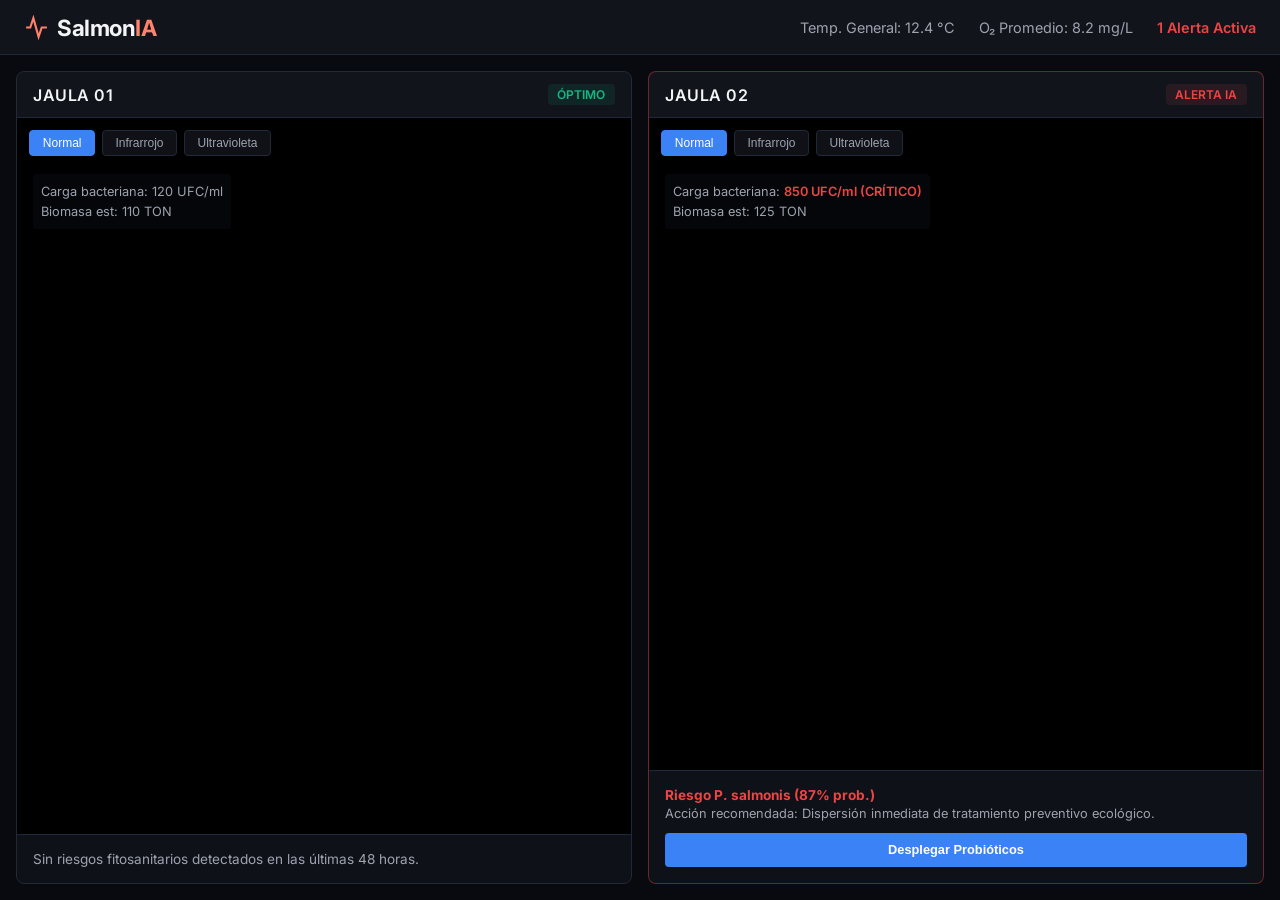
==== dashboard.html @ d53061c5 "Estructura general de la página terminado, falta implementar bien la idea del prototipo" ====
<!DOCTYPE html>
<html lang="es">
<head>
    <meta charset="UTF-8">
    <meta name="viewport" content="width=device-width, initial-scale=1.0">
    <title>SalmonIA Dashboard</title>
    <link href="https://fonts.googleapis.com/css2?family=Inter:wght@300;400;600;700&display=swap" rel="stylesheet">
    <link rel="stylesheet" href="css/shared.css">
    <link rel="stylesheet" href="css/dashboard.css">
    <link rel="icon" type="image/png" href="assets/favicon.png">
    <script src="https://aframe.io/releases/1.4.2/aframe.min.js"></script>
</head>
<body>
    <header class="top-nav">
        <div class="logo">
            <svg aria-hidden="true" width="25" height="25" viewBox="0 0 24 24" fill="none" stroke="currentColor" stroke-width="2">
                <path d="M2 12h4l3-9 5 18 3-9h5"/>
            </svg>
            <span>Salmon<span class="text-salmon">IA</span></span>
        </div>
        <div class="quick-stats">
            <span>Temp. General: 12.4 °C</span>
            <span>O₂ Promedio: 8.2 mg/L</span>
            <span class="alert-text">1 Alerta Activa</span>
        </div>
    </header>

    <main class="dashboard">
        <section class="cage-card" id="cage-1">
            <header class="cage-header">
                <h2>JAULA 01</h2>
                <span class="status-badge success">ÓPTIMO</span>
            </header>

            <div class="live-viewer">
                <div class="controls">
                    <button class="tab-btn active" onclick="setFilterMode('normal', 'cage-1')">Normal</button>
                    <button class="tab-btn" onclick="setFilterMode('infrarrojo', 'cage-1')">Infrarrojo</button>
                    <button class="tab-btn" onclick="setFilterMode('ultravioleta', 'cage-1')">Ultravioleta</button>
                </div>

                <a-scene embedded vr-mode-ui="enabled: false">
                    <a-assets>
                        <video id="video360-j1" src="assets/jaula1.mp4" autoplay loop muted playsinline crossorigin="anonymous"></video>
                    </a-assets>
                    <a-videosphere src="#video360-j1"></a-videosphere>
                </a-scene>

                <div class="hud-overlay">
                    <div class="hud-data">
                        <p>Carga bacteriana: 120 UFC/ml</p>
                        <p>Biomasa est: 110 TON</p>
                    </div>
                </div>
            </div>

            <footer class="cage-footer">
                <p class="meta-text">Sin riesgos fitosanitarios detectados en las últimas 48 horas.</p>
            </footer>
        </section>

        <section class="cage-card alert-layout" id="cage-2">
            <header class="cage-header">
                <h2>JAULA 02</h2>
                <span class="status-badge danger" id="status-j2">ALERTA IA</span>
            </header>

            <div class="live-viewer">
                <div class="controls">
                    <button class="tab-btn active" onclick="setFilterMode('normal', 'cage-2')">Normal</button>
                    <button class="tab-btn" onclick="setFilterMode('infrarrojo', 'cage-2')">Infrarrojo</button>
                    <button class="tab-btn" onclick="setFilterMode('ultravioleta', 'cage-2')">Ultravioleta</button>
                </div>

                <a-scene embedded vr-mode-ui="enabled: false">
                    <a-assets>
                        <video id="video360-j2" src="assets/jaula2_final.mp4" autoplay loop muted playsinline crossorigin="anonymous"></video>
                    </a-assets>
                    <a-videosphere src="#video360-j2"></a-videosphere>
                </a-scene>

                <div class="hud-overlay">
                    <div class="hud-data" id="hud-data-j2">
                        <p>Carga bacteriana: <span class="danger-text">850 UFC/ml (CRÍTICO)</span></p>
                        <p>Biomasa est: 125 TON</p>
                    </div>
                </div>
            </div>

            <footer class="cage-footer" id="prediction-panel-j2">
                <div class="alert-info">
                    <strong>Riesgo P. salmonis (87% prob.)</strong>
                    <p>Acción recomendada: Dispersión inmediata de tratamiento preventivo ecológico.</p>
                </div>
                <div class="actions">
                    <button class="btn primary" id="btn-probiotics" onclick="deployProbiotics()">Desplegar Probióticos</button>
                </div>
            </footer>
        </section>
    </main>

    <script src="javascript/filters.js"></script>
    <script src="javascript/index.js"></script>
</body>
</html>
---- css/shared.css ----
/* =========================================
   VARIABLES GLOBALES (COMPARTIDAS)
========================================= */
:root {
    --bg-main: #090a0f;
    --bg-surface: #12141c;
    --text-main: #f3f4f6;
    --text-muted: #9ca3af;
    --accent: #3b82f6;
    --success: #10b981;
    --warning: #f59e0b;
    --danger: #ef4444;
    --border: #1f2937;
    --brand-salmon: #ff826b; 
    --header-height: 55px;
}

/* =========================================
   RESET & TYPOGRAPHY
========================================= */
* {
    box-sizing: border-box;
    margin: 0;
    padding: 0;
}

body {
    font-family: 'Inter', system-ui, -apple-system, sans-serif;
    background-color: var(--bg-main);
    color: var(--text-main);
}

/* =========================================
   MARCA Y LOGO
========================================= */
.logo {
    display: flex;
    align-items: center;
    gap: 0.5rem;
    font-weight: 700;
    font-size: 1.4rem;
    letter-spacing: -0.5px;
}

.logo svg {
    color: var(--brand-salmon);
}

.text-salmon {
    color: var(--brand-salmon);
}

/* =========================================
   BOTONES GLOBALES
========================================= */
.btn {
    display: inline-block;
    text-align: center;
    text-decoration: none;
    padding: 0.6rem 1rem;
    border: none;
    border-radius: 4px;
    cursor: pointer;
    font-weight: 500;
    font-size: 0.8rem;
    transition: background-color 0.2s ease, opacity 0.2s ease, transform 0.1s ease;
}

.btn:active {
    transform: scale(0.98);
}

.btn.primary {
    background: var(--brand-salmon); /* Cambié el botón principal al color de la marca */
    color: #000;
    font-weight: 600;
}

.btn.primary:hover:not(:disabled) {
    background: #ff6b50; 
}

.btn:disabled {
    opacity: 0.6;
    cursor: not-allowed;
}
---- css/dashboard.css ----
/* =========================================
   HEADER / TOP NAV
========================================= */
.top-nav {
    display: flex;
    justify-content: space-between;
    align-items: center;
    padding: 0 1.5rem;
    background-color: var(--bg-surface);
    border-bottom: 1px solid var(--border);
    font-size: 0.9rem;
    height: var(--header-height);
}

.logo {
    display: flex;
    align-items: center;
    gap: 0.5rem;
    font-weight: 700;       /* Letra más gruesa */
    font-size: 1.4rem;      /* Tamaño más grande */
    letter-spacing: -0.5px; /* Las letras un poco más juntas para que parezca un logo */
}

/* Clase para pintar la "IA" */
.text-salmon {
    color: var(--brand-salmon);
}

.quick-stats {
    display: flex;
    gap: 1.5rem;
    color: var(--text-muted);
}

.alert-text {
    color: var(--danger);
    font-weight: 600;
}

/* =========================================
   LAYOUT: DASHBOARD
========================================= */
.dashboard {
    display: grid;
    grid-template-columns: repeat(2, 1fr);
    height: calc(100dvh - var(--header-height));
    gap: 1rem;
    padding: 1rem;
}

/* =========================================
   COMPONENTS: CAGE CARDS
========================================= */
.cage-card {
    background: var(--bg-surface);
    border: 1px solid var(--border);
    border-radius: 8px;
    display: flex;
    flex-direction: column;
    overflow: hidden;
    height: 100%;
}

.cage-card.alert-layout {
    border-color: rgba(239, 68, 68, 0.4);
}

.cage-header {
    display: flex;
    justify-content: space-between;
    align-items: center;
    padding: 0.75rem 1rem;
    border-bottom: 1px solid var(--border);
}

.cage-header h2 {
    font-size: 1rem;
    font-weight: 600;
    letter-spacing: 0.5px;
}

/* Badges */
.status-badge {
    font-size: 0.75rem;
    font-weight: 600;
    padding: 0.2rem 0.6rem;
    border-radius: 4px;
}
.status-badge.success { background: rgba(16, 185, 129, 0.1); color: var(--success); }
.status-badge.danger  { background: rgba(239, 68, 68, 0.1); color: var(--danger); }

/* =========================================
   COMPONENTS: LIVE VIEWER (A-FRAME)
========================================= */
.live-viewer {
    position: relative;
    background: #000;
    flex-grow: 1;
    min-height: 0;
}

a-scene {
    width: 100%;
    height: 100%;
    display: block; /* Evita márgenes fantasma debajo del canvas */
}

/* Controles de filtro */
.controls {
    position: absolute;
    top: 0.75rem;
    left: 0.75rem;
    z-index: 10;
    display: flex;
    gap: 0.4rem;
}

.tab-btn {
    background: rgba(18, 20, 28, 0.85);
    color: var(--text-muted);
    border: 1px solid var(--border);
    padding: 0.3rem 0.8rem;
    border-radius: 4px;
    cursor: pointer;
    font-size: 0.75rem;
    transition: background-color 0.2s ease, border-color 0.2s ease, color 0.2s ease;
}

.tab-btn:hover {
    background: rgba(18, 20, 28, 1);
}

.tab-btn.active {
    background: var(--accent);
    color: white;
    border-color: var(--accent);
}

/* HUD Overlay */
.hud-overlay {
    position: absolute;
    inset: 0;
    pointer-events: none;
    padding: 3.5rem 1rem 1rem 1rem;
}

.hud-data {
    font-size: 0.8rem;
    color: var(--text-muted);
    line-height: 1.5;
    background: rgba(9, 10, 15, 0.6);
    padding: 0.5rem;
    border-radius: 4px;
    display: inline-block;
}

.danger-text {
    color: var(--danger);
    font-weight: 600;
}

/* =========================================
   COMPONENTS: CAGE FOOTER & ACTIONS
========================================= */
.cage-footer {
    padding: 1rem;
    background: rgba(9, 10, 15, 0.3);
    border-top: 1px solid var(--border);
    font-size: 0.85rem;
}

.meta-text {
    color: var(--text-muted);
}

.alert-info {
    margin-bottom: 0.75rem;
}

.alert-info strong {
    color: var(--danger);
    display: block;
    margin-bottom: 0.2rem;
}

.alert-info p {
    color: var(--text-muted);
    font-size: 0.8rem;
}

/* Buttons */
.btn {
    width: 100%;
    padding: 0.6rem;
    border: none;
    border-radius: 4px;
    cursor: pointer;
    font-weight: 500;
    font-size: 0.8rem;
    transition: background-color 0.2s ease, opacity 0.2s ease;
}

.btn.primary {
    background: var(--accent);
    color: white;
}

.btn.primary:hover:not(:disabled) {
    background: #2563eb; /* Un azul más oscuro para el hover */
}

.btn:disabled {
    opacity: 0.6;
    cursor: not-allowed;
}

/* =========================================
   LOADER / PANTALLA DE INICIO
========================================= */
.loader-title {
    position: fixed;
    top: 0;
    left: 0;
    width: 100vw;
    height: 100dvh;
    z-index: 9999;
    background-color: rgba(9, 10, 15, 0.85);
    backdrop-filter: blur(8px); /* Efecto cristalino moderno */
    display: flex;
    flex-direction: column;
    justify-content: center;
    align-items: center;
    gap: 1rem;
    color: var(--text-main);
    font-size: 1.2rem;
    cursor: pointer;
    transition: opacity 0.3s ease;
}
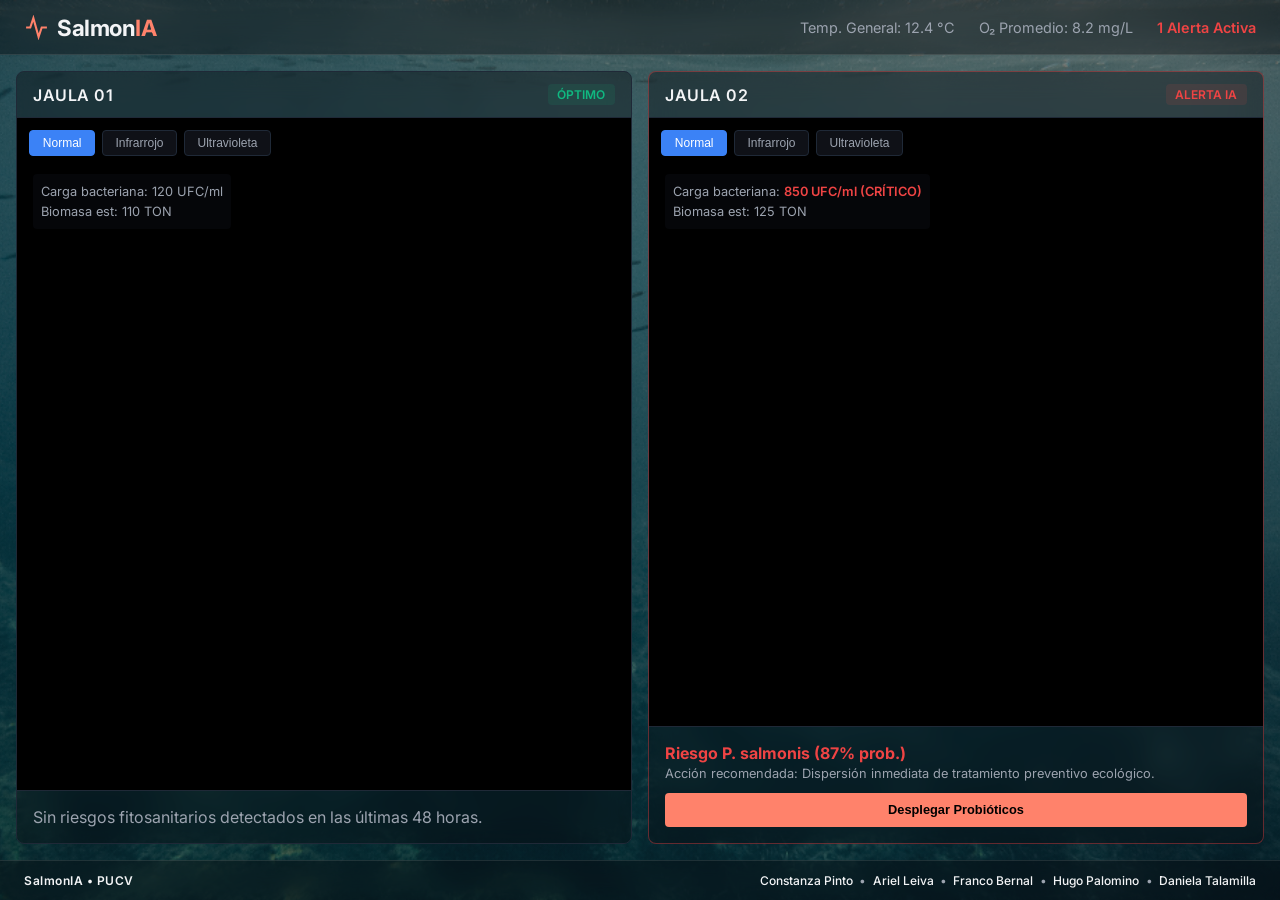
==== commit 958c8e12: "Grandes mejoras en la UI. To do: Agregar un disclaimer discreto sobre la fantasía del proyecto." ====
--- a/dashboard.html
+++ b/dashboard.html
@@ -3,6 +3,8 @@
 <head>
     <meta charset="UTF-8">
     <meta name="viewport" content="width=device-width, initial-scale=1.0">
+    <meta name="description" content="Dashboard de Monitoreo. Panel de control en tiempo real con IA y visión 360° para la gestión y estabilización acuícola.">
+    
     <title>SalmonIA Dashboard</title>
     <link href="https://fonts.googleapis.com/css2?family=Inter:wght@300;400;600;700&display=swap" rel="stylesheet">
     <link rel="stylesheet" href="css/shared.css">
@@ -12,12 +14,13 @@
 </head>
 <body>
     <header class="top-nav">
-        <div class="logo">
+        <a href="index.html" class="logo">
             <svg aria-hidden="true" width="25" height="25" viewBox="0 0 24 24" fill="none" stroke="currentColor" stroke-width="2">
                 <path d="M2 12h4l3-9 5 18 3-9h5"/>
             </svg>
             <span>Salmon<span class="text-salmon">IA</span></span>
-        </div>
+        </a>
+        
         <div class="quick-stats">
             <span>Temp. General: 12.4 °C</span>
             <span>O₂ Promedio: 8.2 mg/L</span>
@@ -74,7 +77,7 @@
 
                 <a-scene embedded vr-mode-ui="enabled: false">
                     <a-assets>
-                        <video id="video360-j2" src="assets/jaula2_final.mp4" autoplay loop muted playsinline crossorigin="anonymous"></video>
+                        <video id="video360-j2" src="assets/jaula2.mp4" autoplay loop muted playsinline crossorigin="anonymous"></video>
                     </a-assets>
                     <a-videosphere src="#video360-j2"></a-videosphere>
                 </a-scene>
@@ -99,6 +102,19 @@
         </section>
     </main>
 
+    <footer class="main-footer">
+        <div class="footer-pucv">
+            SalmonIA • PUCV
+        </div>
+        <div class="team-list">
+            <span>Constanza Pinto</span> • 
+            <span>Ariel Leiva</span> • 
+            <span>Franco Bernal</span> •
+            <span>Hugo Palomino</span> •
+            <span>Daniela Talamilla</span>
+        </div>
+    </footer>
+
     <script src="javascript/filters.js"></script>
     <script src="javascript/index.js"></script>
 </body>
--- a/css/shared.css
+++ b/css/shared.css
@@ -1,5 +1,5 @@
 /* =========================================
-   VARIABLES GLOBALES (COMPARTIDAS)
+   1. VARIABLES GLOBALES
 ========================================= */
 :root {
     --bg-main: #090a0f;
@@ -12,11 +12,13 @@
     --danger: #ef4444;
     --border: #1f2937;
     --brand-salmon: #ff826b; 
+    
     --header-height: 55px;
+    --footer-height: 40px;
 }
 
 /* =========================================
-   RESET & TYPOGRAPHY
+   2. RESET & BASE GLOBAL
 ========================================= */
 * {
     box-sizing: border-box;
@@ -26,13 +28,20 @@
 
 body {
     font-family: 'Inter', system-ui, -apple-system, sans-serif;
-    background-color: var(--bg-main);
     color: var(--text-main);
+    
+    /* Fondo global para todo el proyecto */
+    background: linear-gradient(rgba(9, 10, 15, 0.5), rgba(9, 10, 15, 0.5)), url('../assets/font.png');
+    background-size: cover;
+    background-position: center center;
+    background-repeat: no-repeat;
+    background-attachment: fixed;
 }
 
 /* =========================================
-   MARCA Y LOGO
+   3. MARCA Y UTILIDADES DE TEXTO
 ========================================= */
+
 .logo {
     display: flex;
     align-items: center;
@@ -40,18 +49,24 @@
     font-weight: 700;
     font-size: 1.4rem;
     letter-spacing: -0.5px;
+    
+    /* Agrega estas dos líneas: */
+    text-decoration: none; 
+    color: var(--text-main); 
 }
 
-.logo svg {
-    color: var(--brand-salmon);
-}
-
+.logo svg,
 .text-salmon {
     color: var(--brand-salmon);
 }
 
+.danger-text {
+    color: var(--danger);
+    font-weight: 600;
+}
+
 /* =========================================
-   BOTONES GLOBALES
+   4. BOTONES (ESTILOS BASE)
 ========================================= */
 .btn {
     display: inline-block;
@@ -71,7 +86,7 @@
 }
 
 .btn.primary {
-    background: var(--brand-salmon); /* Cambié el botón principal al color de la marca */
+    background: var(--brand-salmon);
     color: #000;
     font-weight: 600;
 }
@@ -83,4 +98,38 @@
 .btn:disabled {
     opacity: 0.6;
     cursor: not-allowed;
+}
+
+/* =========================================
+   5. FOOTER GLOBAL (PIE DE PÁGINA)
+========================================= */
+.main-footer {
+    display: flex;
+    justify-content: space-between;
+    align-items: center;
+    padding: 0 1.5rem;
+    background-color: var(--bg-surface);
+    border-top: 1px solid var(--border);
+    font-size: 0.75rem;
+    color: var(--text-muted);
+    height: var(--footer-height);
+    width: 100%;
+    z-index: 20;
+    flex-shrink: 0; /* Evita que se aplaste en layouts flexibles */
+}
+
+.footer-pucv {
+    font-weight: 600;
+    color: var(--text-main);
+    letter-spacing: 0.5px;
+}
+
+.team-list {
+    display: flex;
+    gap: 0.4rem;
+}
+
+.team-list span {
+    color: var(--text-main);
+    font-weight: 500;
 }
--- a/css/dashboard.css
+++ b/css/dashboard.css
@@ -1,29 +1,62 @@
 /* =========================================
-   HEADER / TOP NAV
+   1. LAYOUT BASE DEL DASHBOARD
+========================================= */
+/* Sobrescribe el body global solo para darle comportamiento de App */
+body {
+    height: 100dvh;
+    display: flex;
+    flex-direction: column;
+    overflow: hidden;
+}
+
+.dashboard {
+    display: grid;
+    grid-template-columns: repeat(2, 1fr);
+    height: calc(100dvh - var(--header-height) - var(--footer-height));
+    gap: 1rem;
+    padding: 1rem;
+}
+
+/* =========================================
+   2. EFECTO CRISTAL (GLASSMORPHISM)
+========================================= */
+
+/* Tarjetas de jaulas (Más oscuras para no perder contraste en los datos) */
+.cage-card {
+    background-color: rgba(9, 10, 15, 0.4) !important;
+    backdrop-filter: blur(12px); 
+    -webkit-backdrop-filter: blur(12px);
+}
+
+/* Header y Footer (Más transparentes y con borde de cristal) */
+.top-nav, 
+.main-footer {
+    background-color: rgba(9, 10, 15, 0.4) !important;
+    backdrop-filter: blur(12px); 
+    -webkit-backdrop-filter: blur(12px);
+}
+
+/* Aplicamos el brillo sutil a la línea separadora */
+.top-nav {
+    border-bottom: 1px solid rgba(255, 255, 255, 0.1) !important;
+}
+
+.main-footer {
+    border-top: 1px solid rgba(255, 255, 255, 0.1) !important;
+}
+
+/* =========================================
+   3. HEADER / NAVEGACIÓN SUPERIOR
 ========================================= */
 .top-nav {
     display: flex;
     justify-content: space-between;
     align-items: center;
     padding: 0 1.5rem;
-    background-color: var(--bg-surface);
-    border-bottom: 1px solid var(--border);
+    /* Ya no necesitamos la línea del borde aquí porque la pusimos arriba en el efecto cristal */
     font-size: 0.9rem;
     height: var(--header-height);
-}
-
-.logo {
-    display: flex;
-    align-items: center;
-    gap: 0.5rem;
-    font-weight: 700;       /* Letra más gruesa */
-    font-size: 1.4rem;      /* Tamaño más grande */
-    letter-spacing: -0.5px; /* Las letras un poco más juntas para que parezca un logo */
-}
-
-/* Clase para pintar la "IA" */
-.text-salmon {
-    color: var(--brand-salmon);
+    flex-shrink: 0;
 }
 
 .quick-stats {
@@ -38,21 +71,9 @@
 }
 
 /* =========================================
-   LAYOUT: DASHBOARD
-========================================= */
-.dashboard {
-    display: grid;
-    grid-template-columns: repeat(2, 1fr);
-    height: calc(100dvh - var(--header-height));
-    gap: 1rem;
-    padding: 1rem;
-}
-
-/* =========================================
-   COMPONENTS: CAGE CARDS
+   4. TARJETAS DE JAULAS (CAGE CARDS)
 ========================================= */
 .cage-card {
-    background: var(--bg-surface);
     border: 1px solid var(--border);
     border-radius: 8px;
     display: flex;
@@ -79,7 +100,6 @@
     letter-spacing: 0.5px;
 }
 
-/* Badges */
 .status-badge {
     font-size: 0.75rem;
     font-weight: 600;
@@ -90,7 +110,7 @@
 .status-badge.danger  { background: rgba(239, 68, 68, 0.1); color: var(--danger); }
 
 /* =========================================
-   COMPONENTS: LIVE VIEWER (A-FRAME)
+   5. VISOR 360 (A-FRAME)
 ========================================= */
 .live-viewer {
     position: relative;
@@ -102,10 +122,10 @@
 a-scene {
     width: 100%;
     height: 100%;
-    display: block; /* Evita márgenes fantasma debajo del canvas */
-}
-
-/* Controles de filtro */
+    display: block;
+}
+
+/* Controles de cámara */
 .controls {
     position: absolute;
     top: 0.75rem;
@@ -126,17 +146,10 @@
     transition: background-color 0.2s ease, border-color 0.2s ease, color 0.2s ease;
 }
 
-.tab-btn:hover {
-    background: rgba(18, 20, 28, 1);
-}
-
-.tab-btn.active {
-    background: var(--accent);
-    color: white;
-    border-color: var(--accent);
-}
-
-/* HUD Overlay */
+.tab-btn:hover { background: rgba(18, 20, 28, 1); }
+.tab-btn.active { background: var(--accent); color: white; border-color: var(--accent); }
+
+/* HUD (Interfaz sobrepuesta) */
 .hud-overlay {
     position: absolute;
     inset: 0;
@@ -154,19 +167,13 @@
     display: inline-block;
 }
 
-.danger-text {
-    color: var(--danger);
-    font-weight: 600;
-}
-
-/* =========================================
-   COMPONENTS: CAGE FOOTER & ACTIONS
+/* =========================================
+   6. PANEL DE ACCIONES (FOOTER DE JAULA)
 ========================================= */
 .cage-footer {
     padding: 1rem;
-    background: rgba(9, 10, 15, 0.3);
+    background: transparent !important; /* Hereda el cristal del contenedor padre */
     border-top: 1px solid var(--border);
-    font-size: 0.85rem;
 }
 
 .meta-text {
@@ -188,34 +195,13 @@
     font-size: 0.8rem;
 }
 
-/* Buttons */
-.btn {
+/* Forzar que el botón de acción llene todo el ancho en el footer */
+.actions .btn {
     width: 100%;
-    padding: 0.6rem;
-    border: none;
-    border-radius: 4px;
-    cursor: pointer;
-    font-weight: 500;
-    font-size: 0.8rem;
-    transition: background-color 0.2s ease, opacity 0.2s ease;
-}
-
-.btn.primary {
-    background: var(--accent);
-    color: white;
-}
-
-.btn.primary:hover:not(:disabled) {
-    background: #2563eb; /* Un azul más oscuro para el hover */
-}
-
-.btn:disabled {
-    opacity: 0.6;
-    cursor: not-allowed;
-}
-
-/* =========================================
-   LOADER / PANTALLA DE INICIO
+}
+
+/* =========================================
+   7. LOADER / PANTALLA DE CARGA
 ========================================= */
 .loader-title {
     position: fixed;
@@ -225,7 +211,7 @@
     height: 100dvh;
     z-index: 9999;
     background-color: rgba(9, 10, 15, 0.85);
-    backdrop-filter: blur(8px); /* Efecto cristalino moderno */
+    backdrop-filter: blur(8px);
     display: flex;
     flex-direction: column;
     justify-content: center;
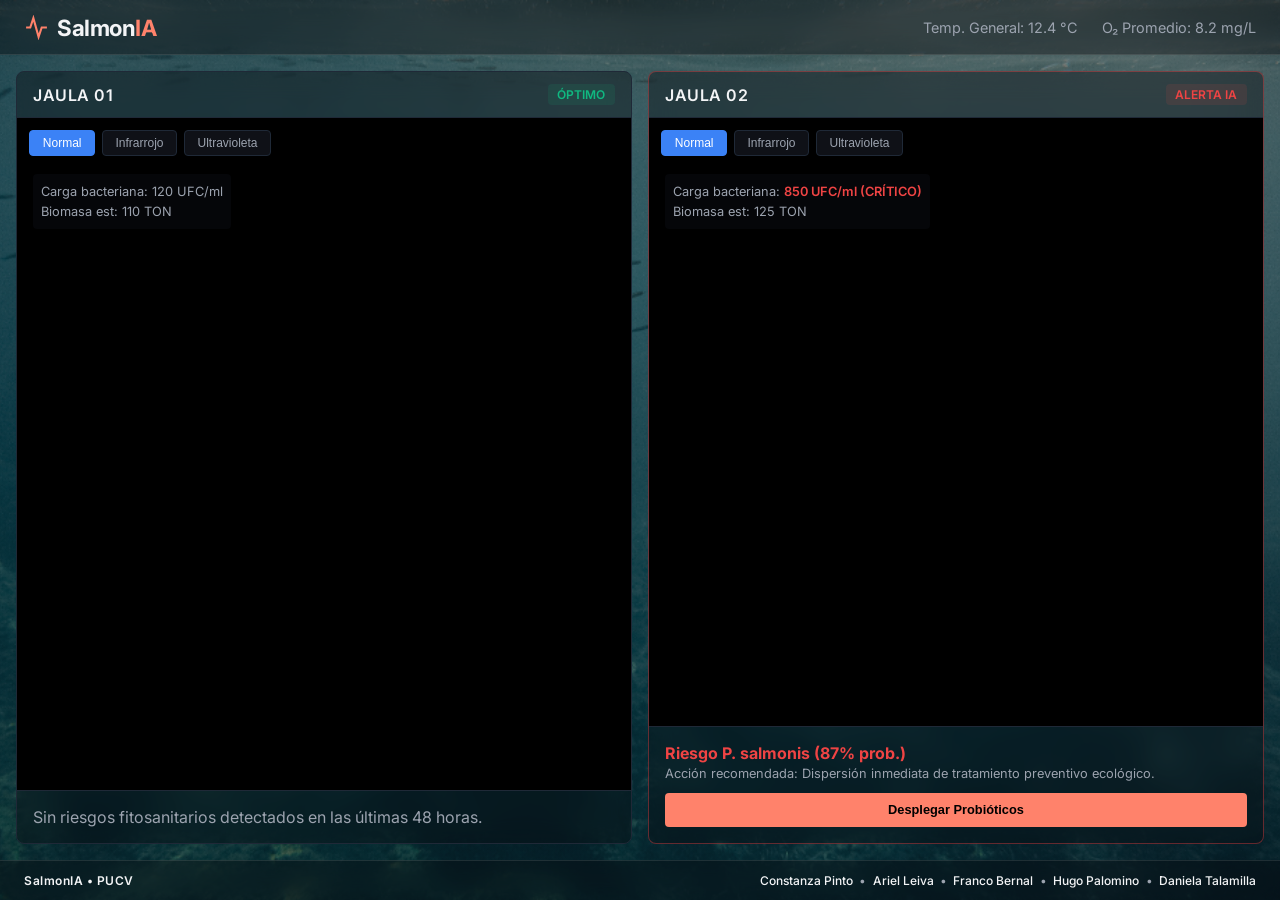
==== commit 54af54ca: "Pagina adaptada para celulares" ====
--- a/dashboard.html
+++ b/dashboard.html
@@ -24,7 +24,6 @@
         <div class="quick-stats">
             <span>Temp. General: 12.4 °C</span>
             <span>O₂ Promedio: 8.2 mg/L</span>
-            <span class="alert-text">1 Alerta Activa</span>
         </div>
     </header>
 
--- a/css/shared.css
+++ b/css/shared.css
@@ -49,8 +49,6 @@
     font-weight: 700;
     font-size: 1.4rem;
     letter-spacing: -0.5px;
-    
-    /* Agrega estas dos líneas: */
     text-decoration: none; 
     color: var(--text-main); 
 }
@@ -115,7 +113,7 @@
     height: var(--footer-height);
     width: 100%;
     z-index: 20;
-    flex-shrink: 0; /* Evita que se aplaste en layouts flexibles */
+    flex-shrink: 0; 
 }
 
 .footer-pucv {
@@ -132,4 +130,23 @@
 .team-list span {
     color: var(--text-main);
     font-weight: 500;
+}
+
+/* =========================================
+   6. MEDIA QUERIES (RESPONSIVE)
+========================================= */
+@media (max-width: 768px) {
+    .main-footer {
+        height: auto;
+        flex-direction: column;
+        gap: 0.6rem;
+        padding: 0.8rem;
+        text-align: center;
+    }
+    
+    .team-list {
+        flex-wrap: wrap;
+        justify-content: center;
+        line-height: 1.4;
+    }
 }
--- a/css/dashboard.css
+++ b/css/dashboard.css
@@ -1,7 +1,6 @@
 /* =========================================
    1. LAYOUT BASE DEL DASHBOARD
 ========================================= */
-/* Sobrescribe el body global solo para darle comportamiento de App */
 body {
     height: 100dvh;
     display: flex;
@@ -21,14 +20,12 @@
    2. EFECTO CRISTAL (GLASSMORPHISM)
 ========================================= */
 
-/* Tarjetas de jaulas (Más oscuras para no perder contraste en los datos) */
 .cage-card {
     background-color: rgba(9, 10, 15, 0.4) !important;
     backdrop-filter: blur(12px); 
     -webkit-backdrop-filter: blur(12px);
 }
 
-/* Header y Footer (Más transparentes y con borde de cristal) */
 .top-nav, 
 .main-footer {
     background-color: rgba(9, 10, 15, 0.4) !important;
@@ -36,7 +33,6 @@
     -webkit-backdrop-filter: blur(12px);
 }
 
-/* Aplicamos el brillo sutil a la línea separadora */
 .top-nav {
     border-bottom: 1px solid rgba(255, 255, 255, 0.1) !important;
 }
@@ -53,7 +49,6 @@
     justify-content: space-between;
     align-items: center;
     padding: 0 1.5rem;
-    /* Ya no necesitamos la línea del borde aquí porque la pusimos arriba en el efecto cristal */
     font-size: 0.9rem;
     height: var(--header-height);
     flex-shrink: 0;
@@ -125,7 +120,6 @@
     display: block;
 }
 
-/* Controles de cámara */
 .controls {
     position: absolute;
     top: 0.75rem;
@@ -149,7 +143,6 @@
 .tab-btn:hover { background: rgba(18, 20, 28, 1); }
 .tab-btn.active { background: var(--accent); color: white; border-color: var(--accent); }
 
-/* HUD (Interfaz sobrepuesta) */
 .hud-overlay {
     position: absolute;
     inset: 0;
@@ -172,7 +165,7 @@
 ========================================= */
 .cage-footer {
     padding: 1rem;
-    background: transparent !important; /* Hereda el cristal del contenedor padre */
+    background: transparent !important; 
     border-top: 1px solid var(--border);
 }
 
@@ -195,7 +188,6 @@
     font-size: 0.8rem;
 }
 
-/* Forzar que el botón de acción llene todo el ancho en el footer */
 .actions .btn {
     width: 100%;
 }
@@ -221,4 +213,57 @@
     font-size: 1.2rem;
     cursor: pointer;
     transition: opacity 0.3s ease;
+}
+
+/* =========================================
+   8. MEDIA QUERIES (RESPONSIVE)
+========================================= */
+/* Para iPads y Tablets */
+@media (max-width: 1024px) {
+    body {
+        overflow-y: auto; 
+    }
+    
+    .dashboard {
+        grid-template-columns: 1fr; 
+        height: auto; 
+        min-height: calc(100dvh - var(--header-height) - var(--footer-height));
+    }
+    
+    .cage-card {
+        min-height: 500px; 
+    }
+    
+    .quick-stats {
+        font-size: 0.85rem;
+        gap: 1rem;
+    }
+}
+
+/* Para Celulares */
+@media (max-width: 768px) {
+    .top-nav {
+        flex-direction: column;
+        height: auto;
+        padding: 0.8rem 1rem;
+        gap: 0.6rem;
+    }
+    
+    .quick-stats {
+        flex-wrap: wrap;
+        justify-content: center;
+        gap: 0.8rem;
+    }
+    
+    .cage-card {
+        min-height: 450px;
+    }
+    
+    .controls {
+        flex-wrap: wrap;
+    }
+    
+    .tab-btn {
+        padding: 0.4rem 0.6rem;
+    }
 }
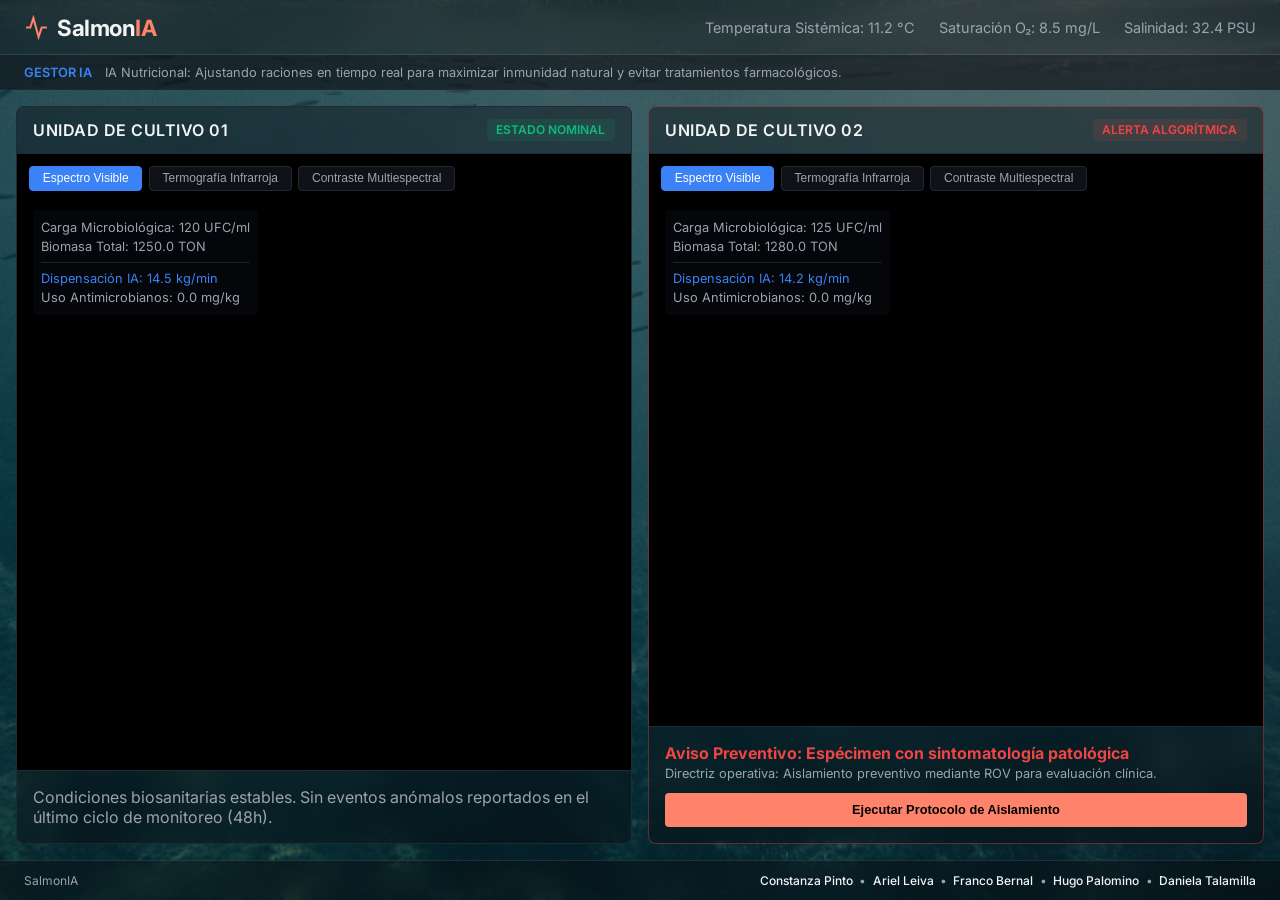
==== commit 6ee89c06: "Pagina finalizada." ====
--- a/dashboard.html
+++ b/dashboard.html
@@ -1,10 +1,12 @@
 <!DOCTYPE html>
 <html lang="es">
+
 <head>
     <meta charset="UTF-8">
     <meta name="viewport" content="width=device-width, initial-scale=1.0">
-    <meta name="description" content="Dashboard de Monitoreo. Panel de control en tiempo real con IA y visión 360° para la gestión y estabilización acuícola.">
-    
+    <meta name="description"
+        content="Dashboard de Monitoreo. Panel de control en tiempo real con IA y visión 360° para la gestión y estabilización acuícola.">
+
     <title>SalmonIA Dashboard</title>
     <link href="https://fonts.googleapis.com/css2?family=Inter:wght@300;400;600;700&display=swap" rel="stylesheet">
     <link rel="stylesheet" href="css/shared.css">
@@ -12,90 +14,114 @@
     <link rel="icon" type="image/png" href="assets/favicon.png">
     <script src="https://aframe.io/releases/1.4.2/aframe.min.js"></script>
 </head>
+
 <body>
     <header class="top-nav">
         <a href="index.html" class="logo">
-            <svg aria-hidden="true" width="25" height="25" viewBox="0 0 24 24" fill="none" stroke="currentColor" stroke-width="2">
-                <path d="M2 12h4l3-9 5 18 3-9h5"/>
+            <svg aria-hidden="true" width="25" height="25" viewBox="0 0 24 24" fill="none" stroke="currentColor"
+                stroke-width="2">
+                <path d="M2 12h4l3-9 5 18 3-9h5" />
             </svg>
             <span>Salmon<span class="text-salmon">IA</span></span>
         </a>
-        
+
         <div class="quick-stats">
-            <span>Temp. General: 12.4 °C</span>
-            <span>O₂ Promedio: 8.2 mg/L</span>
+            <span id="stat-temp">Temperatura Sistémica: 11.2 °C</span>
+            <span id="stat-o2">Saturación O₂: 8.5 mg/L</span>
+            <span id="stat-salinity">Salinidad: 32.4 PSU</span>
         </div>
     </header>
+
+    <div
+        style="background: rgba(9, 10, 15, 0.6); border-bottom: 1px solid var(--border); padding: 0.6rem 1.5rem; display: flex; align-items: flex-start; gap: 0.8rem; font-size: 0.8rem; color: var(--text-muted);">
+        <span style="color: var(--accent); font-weight: 600; flex-shrink: 0;">GESTOR IA</span>
+        <span id="global-log">IA Nutricional: Ajustando raciones en tiempo real para maximizar inmunidad natural y
+            evitar tratamientos farmacológicos.</span>
+    </div>
 
     <main class="dashboard">
         <section class="cage-card" id="cage-1">
             <header class="cage-header">
-                <h2>JAULA 01</h2>
-                <span class="status-badge success">ÓPTIMO</span>
+                <h2>UNIDAD DE CULTIVO 01</h2>
+                <span class="status-badge success">ESTADO NOMINAL</span>
             </header>
 
             <div class="live-viewer">
                 <div class="controls">
-                    <button class="tab-btn active" onclick="setFilterMode('normal', 'cage-1')">Normal</button>
-                    <button class="tab-btn" onclick="setFilterMode('infrarrojo', 'cage-1')">Infrarrojo</button>
-                    <button class="tab-btn" onclick="setFilterMode('ultravioleta', 'cage-1')">Ultravioleta</button>
+                    <button class="tab-btn active" onclick="setFilterMode('normal', 'cage-1')">Espectro Visible</button>
+                    <button class="tab-btn" onclick="setFilterMode('infrarrojo', 'cage-1')">Termografía
+                        Infrarroja</button>
+                    <button class="tab-btn" onclick="setFilterMode('ultravioleta', 'cage-1')">Contraste
+                        Multiespectral</button>
                 </div>
 
                 <a-scene embedded vr-mode-ui="enabled: false">
                     <a-assets>
-                        <video id="video360-j1" src="assets/jaula1.mp4" autoplay loop muted playsinline crossorigin="anonymous"></video>
+                        <video id="video360-j1" src="assets/jaula1.mp4" autoplay loop muted playsinline
+                            crossorigin="anonymous"></video>
                     </a-assets>
                     <a-videosphere src="#video360-j1"></a-videosphere>
                 </a-scene>
 
                 <div class="hud-overlay">
-                    <div class="hud-data">
-                        <p>Carga bacteriana: 120 UFC/ml</p>
-                        <p>Biomasa est: 110 TON</p>
+                    <div class="hud-data" id="hud-data-j1">
+                        <p id="stat-bact-j1">Carga Microbiológica: 120 UFC/ml</p>
+                        <p id="stat-bio-j1">Biomasa Total: 1,250.0 TON</p>
+                        <hr style="border: none; border-top: 1px solid rgba(255,255,255,0.1); margin: 6px 0;">
+                        <p id="stat-feed-j1" style="color: var(--accent);">Dispensación IA: 14.5 kg/min</p>
+                        <p id="stat-atb-j1">Uso Antimicrobianos: <span class="success-text">0.0 mg/kg</span></p>
                     </div>
                 </div>
             </div>
 
             <footer class="cage-footer">
-                <p class="meta-text">Sin riesgos fitosanitarios detectados en las últimas 48 horas.</p>
+                <p class="meta-text">Condiciones biosanitarias estables. Sin eventos anómalos reportados en el último
+                    ciclo de monitoreo (48h).</p>
             </footer>
         </section>
 
         <section class="cage-card alert-layout" id="cage-2">
             <header class="cage-header">
-                <h2>JAULA 02</h2>
-                <span class="status-badge danger" id="status-j2">ALERTA IA</span>
+                <h2>UNIDAD DE CULTIVO 02</h2>
+                <span class="status-badge danger" id="status-j2">ALERTA ALGORÍTMICA</span>
             </header>
 
             <div class="live-viewer">
                 <div class="controls">
-                    <button class="tab-btn active" onclick="setFilterMode('normal', 'cage-2')">Normal</button>
-                    <button class="tab-btn" onclick="setFilterMode('infrarrojo', 'cage-2')">Infrarrojo</button>
-                    <button class="tab-btn" onclick="setFilterMode('ultravioleta', 'cage-2')">Ultravioleta</button>
+                    <button class="tab-btn active" onclick="setFilterMode('normal', 'cage-2')">Espectro Visible</button>
+                    <button class="tab-btn" onclick="setFilterMode('infrarrojo', 'cage-2')">Termografía
+                        Infrarroja</button>
+                    <button class="tab-btn" onclick="setFilterMode('ultravioleta', 'cage-2')">Contraste
+                        Multiespectral</button>
                 </div>
 
                 <a-scene embedded vr-mode-ui="enabled: false">
                     <a-assets>
-                        <video id="video360-j2" src="assets/jaula2.mp4" autoplay loop muted playsinline crossorigin="anonymous"></video>
+                        <video id="video360-j2" src="assets/jaula2.mp4" autoplay loop muted playsinline
+                            crossorigin="anonymous"></video>
                     </a-assets>
                     <a-videosphere src="#video360-j2"></a-videosphere>
                 </a-scene>
 
                 <div class="hud-overlay">
                     <div class="hud-data" id="hud-data-j2">
-                        <p>Carga bacteriana: <span class="danger-text">850 UFC/ml (CRÍTICO)</span></p>
-                        <p>Biomasa est: 125 TON</p>
+                        <p id="stat-bact-j2">Carga Microbiológica: 125 UFC/ml</p>
+                        <p id="stat-bio-j2">Biomasa Total: 1,280.0 TON</p>
+                        <hr style="border: none; border-top: 1px solid rgba(255,255,255,0.1); margin: 6px 0;">
+                        <p id="stat-feed-j2" style="color: var(--accent);">Dispensación IA: 14.2 kg/min</p>
+                        <p id="stat-atb-j2">Uso Antimicrobianos: <span class="success-text">0.0 mg/kg</span></p>
                     </div>
                 </div>
             </div>
 
             <footer class="cage-footer" id="prediction-panel-j2">
                 <div class="alert-info">
-                    <strong>Riesgo P. salmonis (87% prob.)</strong>
-                    <p>Acción recomendada: Dispersión inmediata de tratamiento preventivo ecológico.</p>
+                    <strong>Aviso Preventivo: Espécimen con sintomatología patológica</strong>
+                    <p>Directriz operativa: Aislamiento preventivo mediante ROV para evaluación clínica.</p>
                 </div>
                 <div class="actions">
-                    <button class="btn primary" id="btn-probiotics" onclick="deployProbiotics()">Desplegar Probióticos</button>
+                    <button class="btn primary" id="btn-quarantine" onclick="quarantineSalmon()">Ejecutar Protocolo de
+                        Aislamiento</button>
                 </div>
             </footer>
         </section>
@@ -103,11 +129,11 @@
 
     <footer class="main-footer">
         <div class="footer-pucv">
-            SalmonIA • PUCV
+            SalmonIA
         </div>
         <div class="team-list">
-            <span>Constanza Pinto</span> • 
-            <span>Ariel Leiva</span> • 
+            <span>Constanza Pinto</span> •
+            <span>Ariel Leiva</span> •
             <span>Franco Bernal</span> •
             <span>Hugo Palomino</span> •
             <span>Daniela Talamilla</span>
@@ -117,4 +143,5 @@
     <script src="javascript/filters.js"></script>
     <script src="javascript/index.js"></script>
 </body>
+
 </html>
--- a/css/shared.css
+++ b/css/shared.css
@@ -114,9 +114,10 @@
     width: 100%;
     z-index: 20;
     flex-shrink: 0; 
+    margin-top: auto;
 }
 
-.footer-pucv {
+.footer-brand {
     font-weight: 600;
     color: var(--text-main);
     letter-spacing: 0.5px;
@@ -145,8 +146,7 @@
     }
     
     .team-list {
-        flex-wrap: wrap;
-        justify-content: center;
-        line-height: 1.4;
+        display: block;
+        line-height: 1.6;
     }
 }
--- a/css/dashboard.css
+++ b/css/dashboard.css
@@ -221,13 +221,15 @@
 /* Para iPads y Tablets */
 @media (max-width: 1024px) {
     body {
-        overflow-y: auto; 
+        height: auto;
+        min-height: 100dvh;
+        overflow-y: visible; 
     }
     
     .dashboard {
         grid-template-columns: 1fr; 
         height: auto; 
-        min-height: calc(100dvh - var(--header-height) - var(--footer-height));
+        flex-grow: 1;
     }
     
     .cage-card {
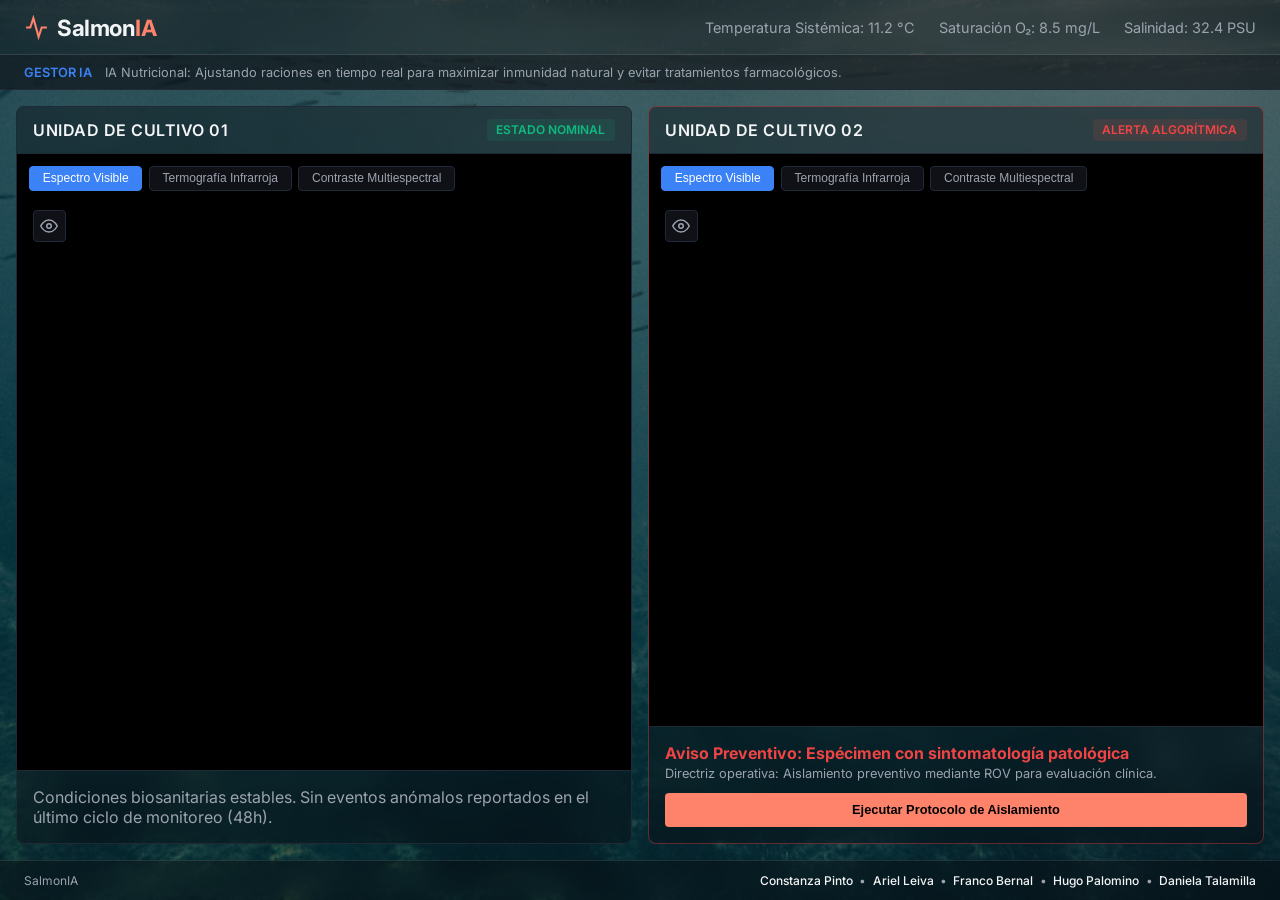
==== commit f9e515ba: "Ajuste menor al hud de los dashboard." ====
--- a/dashboard.html
+++ b/dashboard.html
@@ -64,7 +64,10 @@
                 </a-scene>
 
                 <div class="hud-overlay">
-                    <div class="hud-data" id="hud-data-j1">
+                    <button class="hud-toggle-btn" onclick="toggleHud('hud-data-j1')" title="Mostrar/Ocultar Datos">
+                        <svg viewBox="0 0 24 24" fill="none" stroke="currentColor" stroke-width="2" stroke-linecap="round" stroke-linejoin="round"><path d="M1 12s4-8 11-8 11 8 11 8-4 8-11 8-11-8-11-8z"></path><circle cx="12" cy="12" r="3"></circle></svg>
+                    </button>
+                    <div class="hud-data" id="hud-data-j1" style="display: none;">
                         <p id="stat-bact-j1">Carga Microbiológica: 120 UFC/ml</p>
                         <p id="stat-bio-j1">Biomasa Total: 1,250.0 TON</p>
                         <hr style="border: none; border-top: 1px solid rgba(255,255,255,0.1); margin: 6px 0;">
@@ -104,7 +107,10 @@
                 </a-scene>
 
                 <div class="hud-overlay">
-                    <div class="hud-data" id="hud-data-j2">
+                    <button class="hud-toggle-btn" onclick="toggleHud('hud-data-j2')" title="Mostrar/Ocultar Datos">
+                        <svg viewBox="0 0 24 24" fill="none" stroke="currentColor" stroke-width="2" stroke-linecap="round" stroke-linejoin="round"><path d="M1 12s4-8 11-8 11 8 11 8-4 8-11 8-11-8-11-8z"></path><circle cx="12" cy="12" r="3"></circle></svg>
+                    </button>
+                    <div class="hud-data" id="hud-data-j2" style="display: none;">
                         <p id="stat-bact-j2">Carga Microbiológica: 125 UFC/ml</p>
                         <p id="stat-bio-j2">Biomasa Total: 1,280.0 TON</p>
                         <hr style="border: none; border-top: 1px solid rgba(255,255,255,0.1); margin: 6px 0;">
--- a/css/dashboard.css
+++ b/css/dashboard.css
@@ -148,6 +148,35 @@
     inset: 0;
     pointer-events: none;
     padding: 3.5rem 1rem 1rem 1rem;
+    display: flex;
+    flex-direction: column;
+    align-items: flex-start;
+}
+
+.hud-toggle-btn {
+    pointer-events: auto;
+    background: rgba(18, 20, 28, 0.85);
+    color: var(--text-muted);
+    border: 1px solid var(--border);
+    border-radius: 4px;
+    padding: 0.4rem;
+    cursor: pointer;
+    display: flex;
+    align-items: center;
+    justify-content: center;
+    margin-bottom: 0.5rem;
+    transition: all 0.2s ease;
+}
+
+.hud-toggle-btn:hover {
+    background: rgba(18, 20, 28, 1);
+    color: var(--text-main);
+    border-color: var(--accent);
+}
+
+.hud-toggle-btn svg {
+    width: 18px;
+    height: 18px;
 }
 
 .hud-data {
@@ -157,7 +186,6 @@
     background: rgba(9, 10, 15, 0.6);
     padding: 0.5rem;
     border-radius: 4px;
-    display: inline-block;
 }
 
 /* =========================================
@@ -268,4 +296,8 @@
     .tab-btn {
         padding: 0.4rem 0.6rem;
     }
+    
+    .hud-overlay {
+        padding-top: 7rem;
+    }
 }
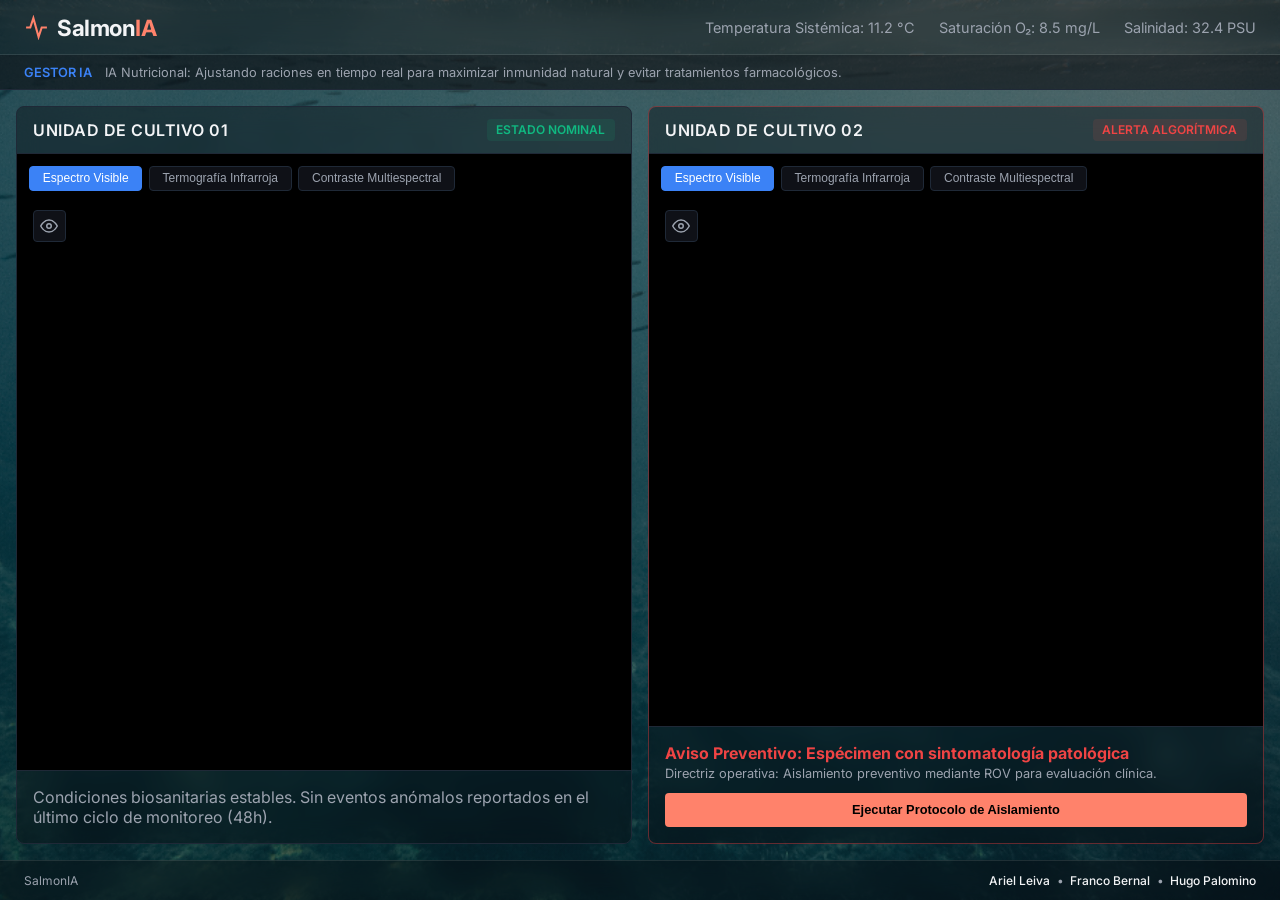
==== commit 29df62a5: "Cambios menores" ====
--- a/dashboard.html
+++ b/dashboard.html
@@ -57,7 +57,7 @@
 
                 <a-scene embedded vr-mode-ui="enabled: false">
                     <a-assets>
-                        <video id="video360-j1" src="assets/jaula1.mp4" autoplay loop muted playsinline
+                        <video id="video360-j1" data-src="assets/jaula1.mp4" loop muted playsinline preload="none"
                             crossorigin="anonymous"></video>
                     </a-assets>
                     <a-videosphere src="#video360-j1"></a-videosphere>
@@ -100,7 +100,7 @@
 
                 <a-scene embedded vr-mode-ui="enabled: false">
                     <a-assets>
-                        <video id="video360-j2" src="assets/jaula2.mp4" autoplay loop muted playsinline
+                        <video id="video360-j2" data-src="assets/jaula2.mp4" loop muted playsinline preload="none"
                             crossorigin="anonymous"></video>
                     </a-assets>
                     <a-videosphere src="#video360-j2"></a-videosphere>
@@ -138,11 +138,9 @@
             SalmonIA
         </div>
         <div class="team-list">
-            <span>Constanza Pinto</span> •
             <span>Ariel Leiva</span> •
             <span>Franco Bernal</span> •
-            <span>Hugo Palomino</span> •
-            <span>Daniela Talamilla</span>
+            <span>Hugo Palomino</span>
         </div>
     </footer>
 
